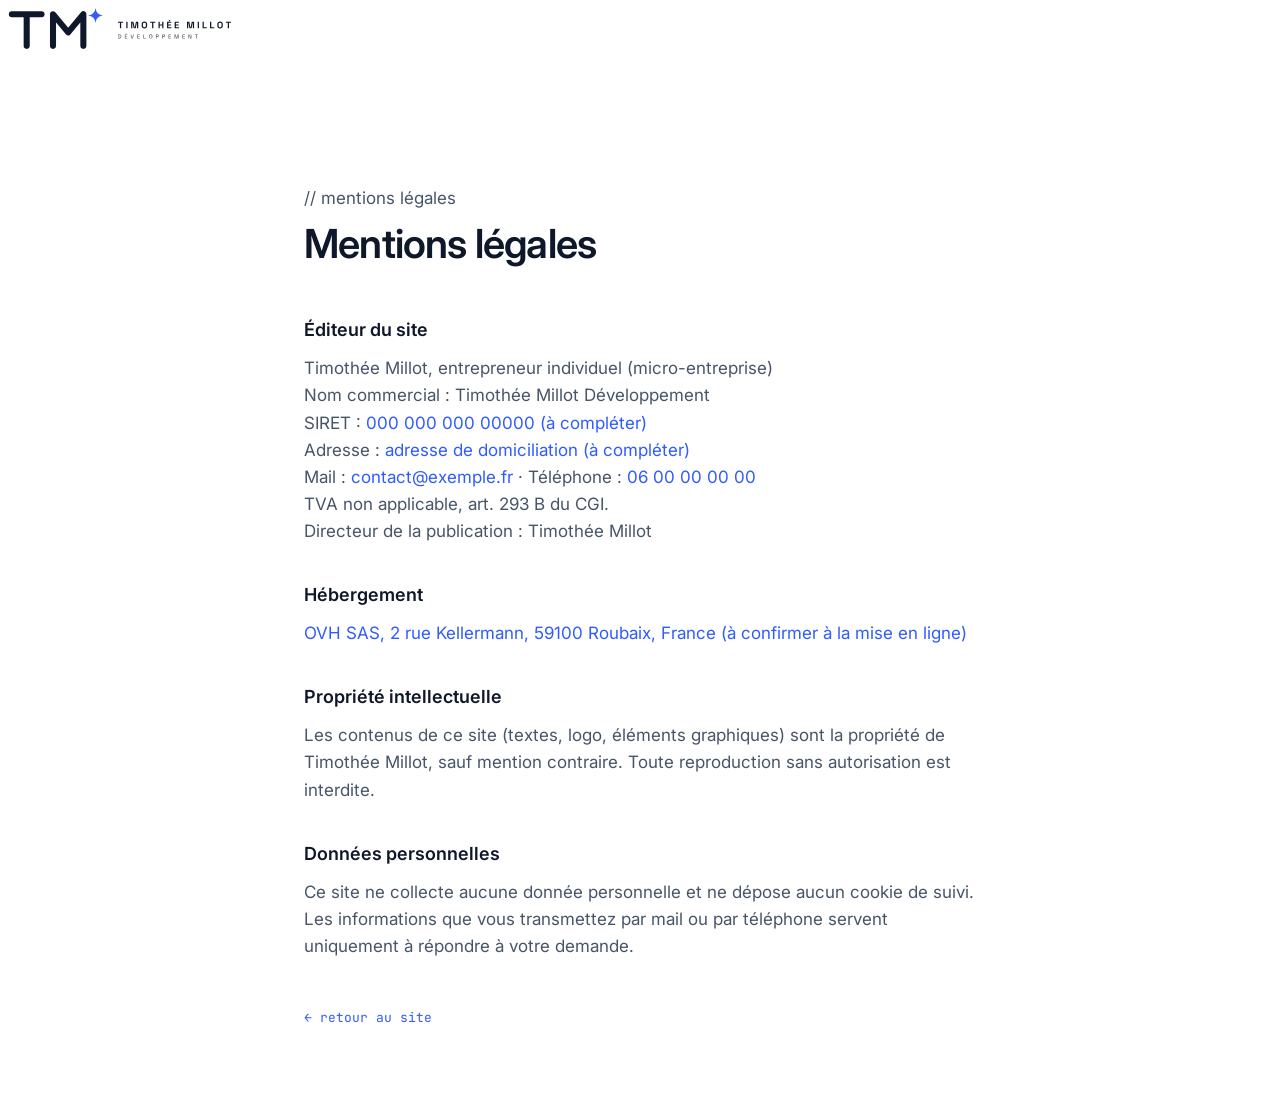
==== mentions-legales.html @ 1e98b82e "Version initiale du site Co-Authored-By: Claude Opus 5.5 <noreply@anthropic.com>" ====
<!DOCTYPE html>
<html lang="fr">
<head>
  <meta charset="utf-8">
  <meta name="viewport" content="width=device-width, initial-scale=1">
  <title>Mentions légales · Timothée Millot Développement</title>
  <meta name="robots" content="noindex">
  <link rel="icon" href="assets/icons/favicon.svg" type="image/svg+xml">
  <link rel="preconnect" href="https://fonts.googleapis.com">
  <link rel="preconnect" href="https://fonts.gstatic.com" crossorigin>
  <link href="https://fonts.googleapis.com/css2?family=Inter:wght@400;500;600;700&family=JetBrains+Mono:wght@400&display=swap" rel="stylesheet">
  <link rel="stylesheet" href="css/style.css">
  <style>
    .legal { max-width: 720px; margin: 0 auto; padding: 120px 24px 80px; }
    .legal h1 { font-size: clamp(28px, 4vw, 40px); font-weight: 600; letter-spacing: -0.02em; margin-bottom: 40px; }
    .legal h2 { font-size: 18px; font-weight: 600; margin: 36px 0 10px; }
    .legal p { color: var(--ink-soft); }
    .legal .todo { color: var(--blue); }
    .legal .back { display: inline-block; margin-top: 48px; font-family: var(--font-mono); font-size: 13px; color: var(--blue); text-decoration: none; }
  </style>
</head>
<body>
  <header class="site-header">
    <a href="index.html" class="site-logo"><img src="assets/logos/logo-horizontal-couleur.svg" alt="Timothée Millot Développement" width="240" height="57"></a>
  </header>
  <main class="legal">
    <p class="code-label">// mentions légales</p>
    <h1>Mentions légales</h1>

    <h2>Éditeur du site</h2>
    <p>
      Timothée Millot, entrepreneur individuel (micro-entreprise)<br>
      Nom commercial : Timothée Millot Développement<br>
      SIRET : <span class="todo">000 000 000 00000 (à compléter)</span><br>
      Adresse : <span class="todo">adresse de domiciliation (à compléter)</span><br>
      Mail : <span class="todo">contact@exemple.fr</span> · Téléphone : <span class="todo">06 00 00 00 00</span><br>
      TVA non applicable, art. 293 B du CGI.<br>
      Directeur de la publication : Timothée Millot
    </p>

    <h2>Hébergement</h2>
    <p>
      <span class="todo">OVH SAS, 2 rue Kellermann, 59100 Roubaix, France (à confirmer à la mise en ligne)</span>
    </p>

    <h2>Propriété intellectuelle</h2>
    <p>
      Les contenus de ce site (textes, logo, éléments graphiques) sont la propriété de
      Timothée Millot, sauf mention contraire. Toute reproduction sans autorisation est interdite.
    </p>

    <h2>Données personnelles</h2>
    <p>
      Ce site ne collecte aucune donnée personnelle et ne dépose aucun cookie de suivi.
      Les informations que vous transmettez par mail ou par téléphone servent uniquement
      à répondre à votre demande.
    </p>

    <a class="back" href="index.html">← retour au site</a>
  </main>
</body>
</html>
---- css/style.css ----
/* =========================================================
   Timothée Millot Développement · v3 « l'étoile relie les écrans »
   Les écrans sont empilés. L'étoile du logo trace un trait noir
   jusqu'à l'écran suivant et y joue une surprise différente :
   cadre découpé, comète, réseau, orbite, constellation.
   ========================================================= */

:root {
  --ink: #0F172A;
  --ink-soft: #475569;
  --ink-faint: #94A3B8;
  --ink-ghost: #CBD5E1;
  --blue: #2F5BFF;
  --paper: #FFFFFF;
  --line: #E2E8F0;

  --font-sans: "Inter", system-ui, -apple-system, "Segoe UI", Roboto, sans-serif;
  --font-mono: "JetBrains Mono", ui-monospace, "SFMono-Regular", Menlo, monospace;

  --gutter: clamp(16px, 4vw, 64px);
  --text-w: min(74vw, 1040px);
}

*, *::before, *::after { box-sizing: border-box; }

body {
  margin: 0;
  background: var(--paper);
  color: var(--ink);
  font-family: var(--font-sans);
  font-size: 17px;
  line-height: 1.6;
  -webkit-font-smoothing: antialiased;
  text-rendering: optimizeLegibility;
}

h1, h2, p, ul { margin: 0; }
ul { padding: 0; list-style: none; }
a { color: inherit; }

.mono { font-family: var(--font-mono); }
.accent { color: var(--blue); }

/* ---------- Le monde qui descend ---------- */
.world { position: relative; }
.ink, .pen { display: none; }

.js body { overflow: hidden; overscroll-behavior: none; }
.js .stage { position: fixed; inset: 0; overflow: hidden; }
.js .world { position: absolute; top: 0; left: 0; width: 100%; will-change: transform; }

.screen {
  position: relative;
  height: 100vh;
  height: 100svh;
  display: flex;
  flex-direction: column;
  align-items: center;
  justify-content: center;
  padding: 56px var(--gutter);
  overflow: hidden;
}

/* ---------- Calque de l'étoile (dans le monde) ---------- */
.js .ink {
  display: block;
  position: absolute;
  top: 0;
  left: 0;
  width: 100%;
  overflow: visible;
  pointer-events: none;
  z-index: 5;
}
.ink path { fill: none; stroke-linecap: round; stroke-linejoin: round; }
.ink .ink__travel { visibility: hidden; }
.ink .star-shape { fill: var(--blue); stroke: none; }

/* effets */
.ink .fx-line   { stroke: var(--ink); }
.ink .fx-guide  { stroke: none; }
.ink .fx-comet  { stroke-linecap: round; }
.ink .fx-edge   { stroke: var(--ink-faint); }
.ink .fx-dot    { fill: var(--ink); }
.ink .fx-dot--blue { fill: var(--blue); }
.ink .fx-orbit  { stroke: var(--ink); }
.ink .fx-link   { stroke: var(--ink-faint); }
.ink .fx-label {
  font-family: var(--font-mono);
  font-size: 11px;
  letter-spacing: .06em;
  fill: var(--ink-faint);
  pointer-events: auto;
  cursor: pointer;
  transition: fill .2s ease;
}
.ink .fx-label:hover, .ink .fx-label.is-here { fill: var(--blue); }
.ink .fx-const .star { pointer-events: auto; cursor: pointer; }

.js .pen {
  display: block;
  position: absolute;
  top: 0;
  left: 0;
  width: 46px;
  height: 46px;
  margin: -23px 0 0 -23px;
  fill: var(--blue);
  z-index: 6;
  pointer-events: none;
  will-change: transform;
}

.counter {
  position: fixed;
  right: var(--gutter);
  bottom: 24px;
  font-size: 12px;
  letter-spacing: .08em;
  color: var(--ink-faint);
  z-index: 7;
}
.counter__now { color: var(--ink); }

/* ---------- Un écran : bloc centré, texte aligné à gauche ---------- */
.scene {
  position: relative;
  width: fit-content;
  max-width: var(--text-w);
  margin: 0 auto;
  text-align: left;
}
.scene__key {
  position: relative;
  font-size: clamp(13px, 1.1vw, 16px);
  color: var(--blue);
  margin-bottom: clamp(14px, 2.4vh, 28px);
}

.big {
  position: relative;
  font-size: clamp(40px, 7vw, 120px);
  font-weight: 600;
  line-height: 1.0;
  letter-spacing: -0.045em;
}
.big--m { font-size: clamp(34px, 5.4vw, 92px); }
.big .line { display: block; }

.small {
  position: relative;
  margin-top: clamp(18px, 3vh, 36px);
  max-width: 44ch;
  font-size: clamp(16px, 1.3vw, 20px);
  line-height: 1.55;
  color: var(--ink-soft);
}

/* Automatisation : les tâches répétitives, balayées par la comète */
.chores { display: none; }
.js .chores {
  display: block;
  position: absolute;
  inset: -8% -6%;
  overflow: hidden;
  font-size: clamp(11px, 1.05vw, 16px);
  line-height: 2.2;
  color: var(--ink-ghost);
  white-space: pre;
  pointer-events: none;
  user-select: none;
}

/* ---------- Accueil : gros logo centré + une ligne ---------- */
.screen--hero { gap: clamp(18px, 3.4vh, 44px); text-align: center; }
.hero__logo {
  display: block;
  width: clamp(310px, 84vw, 1240px);
  height: auto;
}
.hero__sub {
  max-width: 60ch;
  font-size: clamp(15px, 1.5vw, 22px);
  line-height: 1.5;
  color: var(--ink-soft);
}

.scroll-hint {
  position: absolute;
  bottom: 22px;
  left: 0;
  right: 0;
  text-align: center;
  font-size: 12px;
  letter-spacing: .08em;
  color: var(--ink-faint);
}
.scroll-hint__arrow {
  display: inline-block;
  margin-left: 6px;
  color: var(--blue);
  animation: nudge 1.8s ease-in-out infinite;
}
@keyframes nudge {
  0%, 100% { transform: translateY(0); }
  50% { transform: translateY(5px); }
}

/* ---------- Contact ---------- */
.contact { margin-top: clamp(20px, 3.4vh, 44px); }
.contact li {
  display: flex;
  align-items: baseline;
  gap: 16px;
  padding: 6px 0;
}
.contact__key { font-size: 13px; color: var(--ink-faint); min-width: 4ch; }
.contact a {
  font-size: clamp(22px, 2.6vw, 38px);
  font-weight: 500;
  letter-spacing: -0.015em;
  text-decoration: none;
  background-image: linear-gradient(var(--blue), var(--blue));
  background-size: 0% 2px;
  background-position: 0 100%;
  background-repeat: no-repeat;
  transition: background-size .35s ease, color .2s ease;
}
.contact a:hover,
.contact a:focus-visible {
  color: var(--blue);
  background-size: 100% 2px;
  outline: none;
}

.site-footer {
  position: absolute;
  left: var(--gutter);
  right: var(--gutter);
  bottom: 22px;
  display: flex;
  justify-content: center;
  gap: 24px;
  font-size: 13px;
  color: var(--ink-faint);
  z-index: 7;
}
.site-footer a { text-decoration: none; }
.site-footer a:hover { color: var(--blue); }

/* ---------- Tablette et mobile ---------- */
@media (max-width: 900px) {
  :root { --text-w: 86vw; }
  .big { font-size: clamp(34px, 9vw, 68px); }
  .big--m { font-size: clamp(28px, 7.2vw, 56px); }
}

@media (max-width: 600px) {
  body { font-size: 16px; }
  .screen { padding: 48px 18px; }
  .js .pen { width: 34px; height: 34px; margin: -17px 0 0 -17px; }
  .big { font-size: clamp(32px, 10vw, 46px); }
  .big--m { font-size: clamp(26px, 8vw, 38px); }
  .contact li { flex-direction: column; gap: 0; }
  .site-footer { flex-direction: column; align-items: center; gap: 2px; font-size: 12px; bottom: 14px; }
  .counter { display: none; }
}

@media (prefers-reduced-motion: reduce) {
  .scroll-hint__arrow { animation: none; }
}
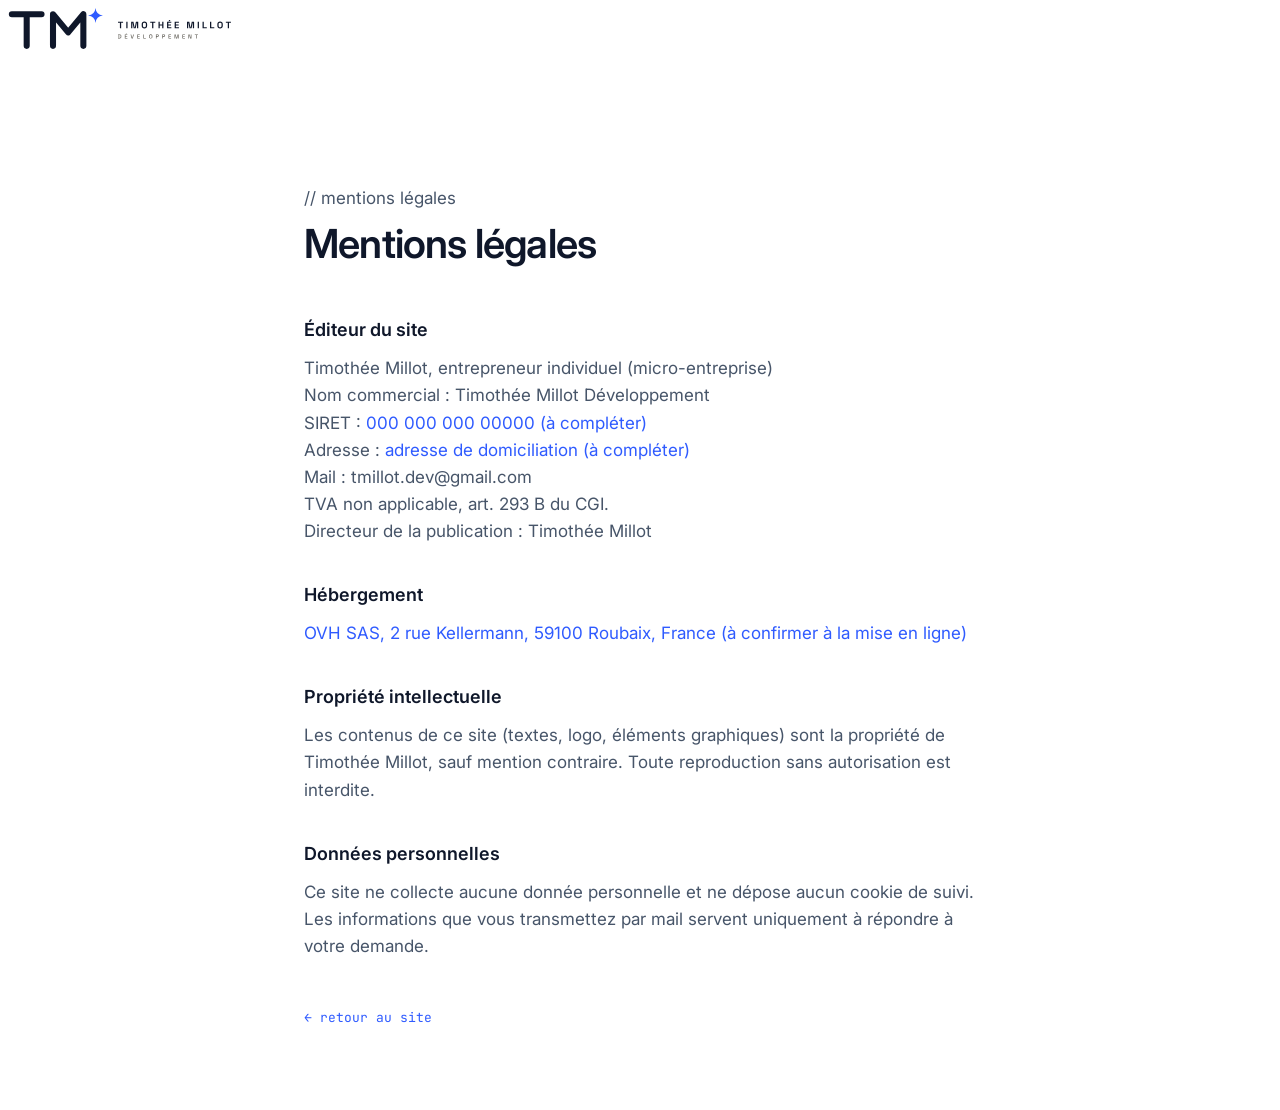
==== commit 19ca42af: "Contact : mail uniquement (tmillot.dev@gmail.com), suppression du téléphone Co-Authored-By: Claude S" ====
--- a/mentions-legales.html
+++ b/mentions-legales.html
@@ -33,7 +33,7 @@
       Nom commercial : Timothée Millot Développement<br>
       SIRET : <span class="todo">000 000 000 00000 (à compléter)</span><br>
       Adresse : <span class="todo">adresse de domiciliation (à compléter)</span><br>
-      Mail : <span class="todo">contact@exemple.fr</span> · Téléphone : <span class="todo">06 00 00 00 00</span><br>
+      Mail : tmillot.dev@gmail.com<br>
       TVA non applicable, art. 293 B du CGI.<br>
       Directeur de la publication : Timothée Millot
     </p>
@@ -52,7 +52,7 @@
     <h2>Données personnelles</h2>
     <p>
       Ce site ne collecte aucune donnée personnelle et ne dépose aucun cookie de suivi.
-      Les informations que vous transmettez par mail ou par téléphone servent uniquement
+      Les informations que vous transmettez par mail servent uniquement
       à répondre à votre demande.
     </p>
 
